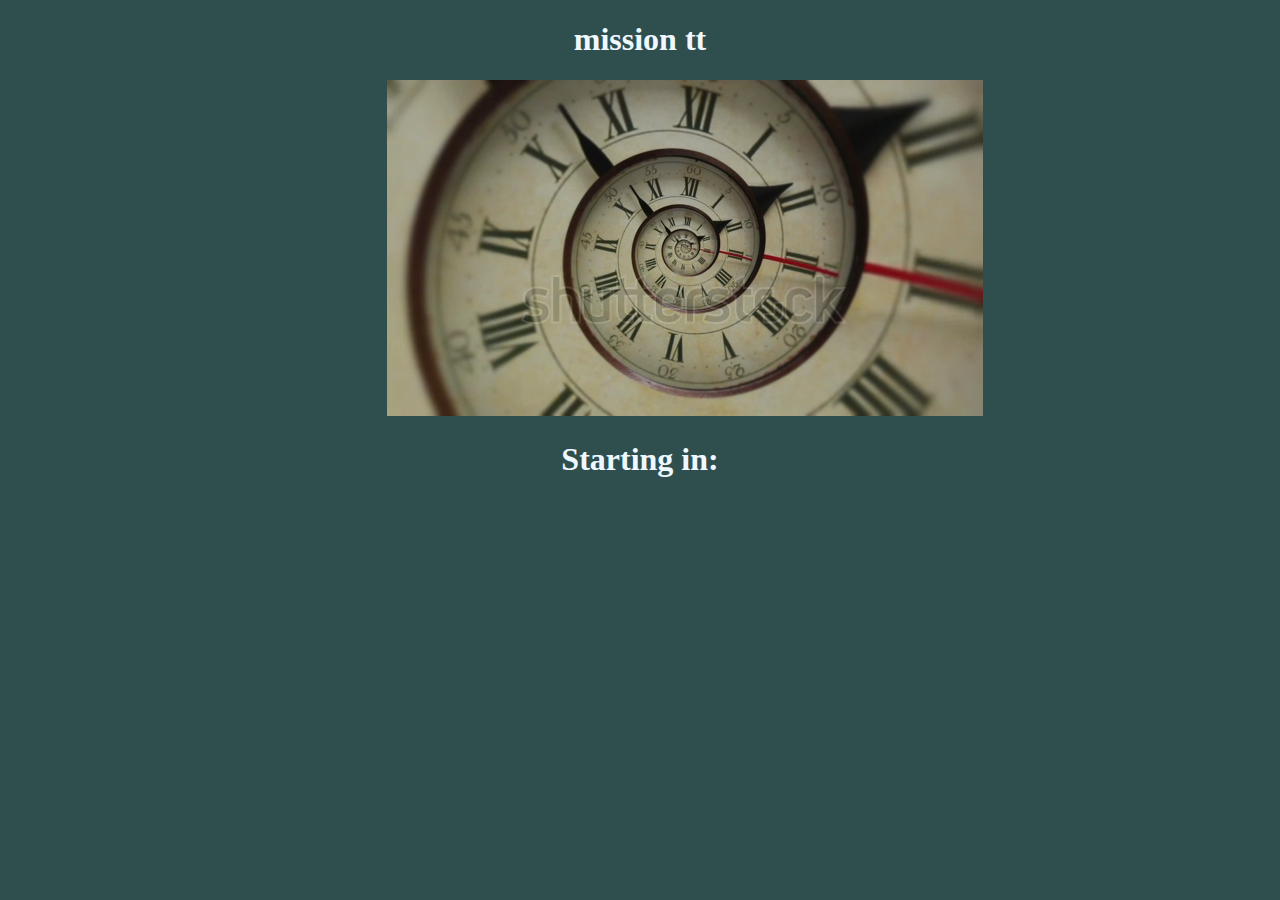
==== home-1.html @ 6729f0ba "Add files via upload" ====
<!DOCTYPE html>
<html>
<head>
	<link rel="stylesheet" href="index.css">
	<meta name="viewport" content="width=device-width, initial-scale=1.0"> 
	<title>Mission TT</title>
</head>
<body>
	<iframe src="./assets/time-machine.ogg" allow="autoplay" style="display:none" id="iframeAudio">
	</iframe> 
	<audio autoplay="autoplay">
		<source src="./assets/time-machine.ogg" type="audio/ogg">
		Your browser does not support the audio element.
	  </audio>
	 
	<div class="center">
		<H1>mission tt</H1>
	<video autoplay muted loop>
		<source src="./assets/stock-footage-droste-effect-clock.webm" type="video/webm">
	  Your browser does not support the video tag.
	  </video>
	  <h1>Starting in: </h1>
	  <h1 id="demo"></h1>
	</div>
	
</body>
</html>
---- index.css ----
@font-face {
  font-family: 'Rubik';
  src: url('Rubik-VariableFont_wght.ttf') format('truetype');
}

@font-face {
  font-family: 'Karla';
  src: url('Karla-VariableFont_wght.ttf') format('truetype');
}

@font-face {
  font-family: 'Mentalist';
  src: url('Mentalist.otf') format('opentype');
}

body{
	background-color: darkslategray;
}

.height{
	height: 100px;
}

header {
	display: flex;
	justify-content: space-between;
}

h1{
	color: aliceblue;
	font-family: 'Mentalist';
}

h2{
	color: black;
	font-family: 'Mentalist';
}

#demo{
	color: black;
}

.center {
	text-align: center;
	display: block;
	margin-left: auto;
	margin-right: auto;
	width: 40%;
  }
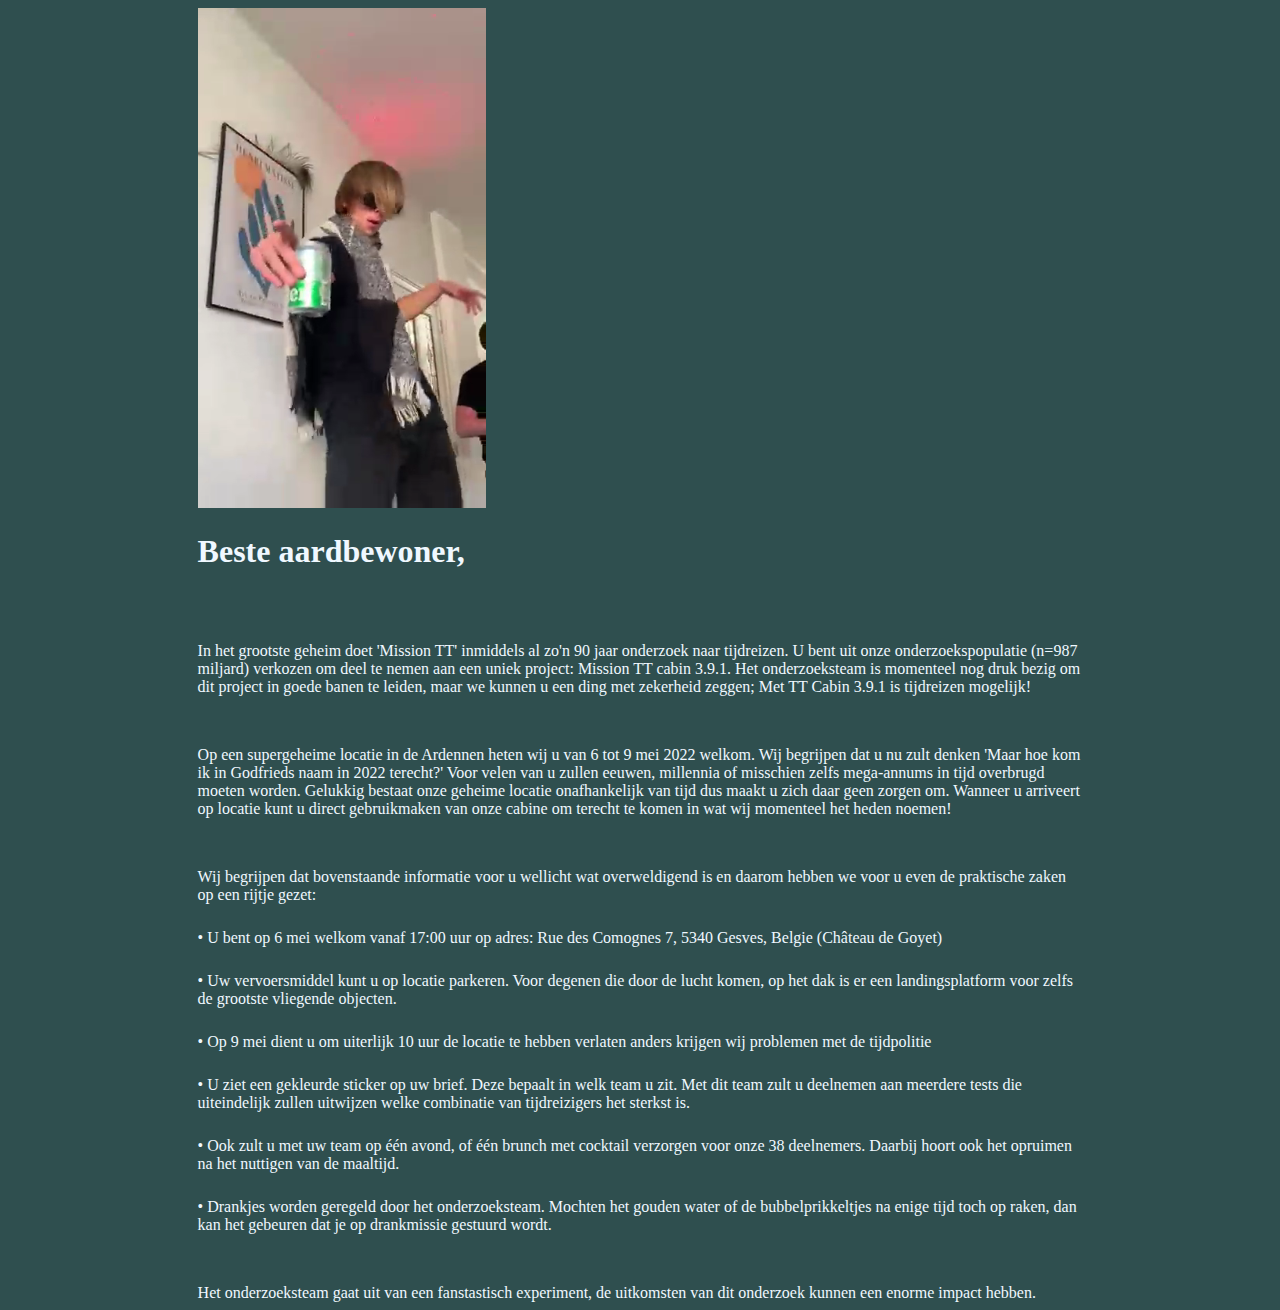
==== commit 7cb34f9a: "Add files via upload" ====
--- a/home-1.html
+++ b/home-1.html
@@ -6,21 +6,61 @@
 	<title>Mission TT</title>
 </head>
 <body>
-	<iframe src="./assets/time-machine.ogg" allow="autoplay" style="display:none" id="iframeAudio">
-	</iframe> 
-	<audio autoplay="autoplay">
-		<source src="./assets/time-machine.ogg" type="audio/ogg">
-		Your browser does not support the audio element.
-	  </audio>
+        <audio autoplay="autoplay">
+            <source src="./assets/time-machine.ogg" type="audio/ogg">
+            Your browser does not support the audio element.
+          </audio>
+    
+    
 	 
-	<div class="center">
-		<H1>mission tt</H1>
-	<video autoplay muted loop>
-		<source src="./assets/stock-footage-droste-effect-clock.webm" type="video/webm">
-	  Your browser does not support the video tag.
-	  </video>
-	  <h1>Starting in: </h1>
-	  <h1 id="demo"></h1>
+	<div class="centerhome">
+        <video autoplay muted loop height="500px" >
+            <source src="./assets/jelmair2.mp4" type="video/mp4">
+          Your browser does not support the video tag.
+          </video>
+        <h1>
+            Beste aardbewoner,
+        </h1>
+        <div class="heighthalf"></div>
+        <div id="brieftext">
+            In het grootste geheim doet 'Mission TT' inmiddels al zo'n 90 jaar onderzoek naar tijdreizen. U bent uit onze onderzoekspopulatie (n=987 miljard) verkozen om deel te nemen aan een uniek project: Mission TT cabin 3.9.1. Het onderzoeksteam is momenteel nog druk bezig om dit project in goede banen te leiden, maar we kunnen u een ding met zekerheid zeggen; Met TT Cabin 3.9.1 is tijdreizen mogelijk!
+        </div>
+        <div class="heighthalf"></div>
+        <div id="brieftext">
+            Op een supergeheime locatie in de Ardennen heten wij u van 6 tot 9 mei 2022 welkom. Wij begrijpen dat u nu zult denken 'Maar hoe kom ik in Godfrieds naam in 2022 terecht?' Voor velen van u zullen eeuwen, millennia of misschien zelfs mega-annums in tijd overbrugd moeten worden. Gelukkig bestaat onze geheime locatie onafhankelijk van tijd dus maakt u zich daar geen zorgen om. Wanneer u arriveert op locatie kunt u direct gebruikmaken van onze cabine om terecht te komen in wat wij momenteel het heden noemen!
+        </div>
+        <div class="heighthalf"></div>
+        <div id="brieftext">
+            Wij begrijpen dat bovenstaande informatie voor u wellicht wat overweldigend is en daarom hebben we voor u even de praktische zaken op een rijtje gezet:
+        </div>
+        <div class="heightquarter"></div>
+        <div id="brieftext">
+            •	U bent op 6 mei welkom vanaf 17:00 uur op adres: Rue des Comognes 7, 5340 Gesves, Belgie (Château de Goyet) 
+        </div>
+        <div class="heightquarter"></div>
+        <div id="brieftext">
+            •	Uw vervoersmiddel kunt u op locatie parkeren. Voor degenen die door de lucht komen, op het dak is er een landingsplatform voor zelfs de grootste vliegende objecten.
+        </div>
+        <div class="heightquarter"></div>
+        <div id="brieftext">
+            •	Op 9 mei dient u om uiterlijk 10 uur de locatie te hebben verlaten anders krijgen wij problemen met de tijdpolitie
+        </div>
+        <div class="heightquarter"></div>
+        <div id="brieftext">
+            •	U ziet een gekleurde sticker op uw brief. Deze bepaalt in welk team u zit. Met dit team zult u deelnemen aan meerdere tests die uiteindelijk zullen uitwijzen welke combinatie van tijdreizigers het sterkst is. 
+        </div>
+        <div class="heightquarter"></div>
+        <div id="brieftext">
+            •	Ook zult u met uw team op één avond, of één brunch met cocktail verzorgen voor onze 38 deelnemers. Daarbij hoort ook het opruimen na het nuttigen van de maaltijd.
+        </div>
+        <div class="heightquarter"></div>
+        <div id="brieftext">
+            •	Drankjes worden geregeld door het onderzoeksteam. Mochten het gouden water of de bubbelprikkeltjes na enige tijd toch op raken, dan kan het gebeuren dat je op drankmissie gestuurd wordt.
+        </div>
+        <div class="heighthalf"></div>
+        <div id="brieftext">
+            Het onderzoeksteam gaat uit van een fanstastisch experiment, de uitkomsten van dit onderzoek kunnen een enorme impact hebben.
+        </div>
 	</div>
 	
 </body>
--- a/index.css
+++ b/index.css
@@ -21,6 +21,15 @@
 	height: 100px;
 }
 
+
+.heighthalf{
+	height: 50px;
+}
+
+.heightquarter{
+	height: 25px;
+}
+
 header {
 	display: flex;
 	justify-content: space-between;
@@ -29,6 +38,12 @@
 h1{
 	color: aliceblue;
 	font-family: 'Mentalist';
+}
+
+#brieftext{
+	font-size: 10;
+	color: aliceblue;
+	font-family: 'Mentalist';	 
 }
 
 h2{
@@ -46,4 +61,12 @@
 	margin-left: auto;
 	margin-right: auto;
 	width: 40%;
+  }
+
+  .centerhome {
+	text-align: left;
+	display: block;
+	margin-left: auto;
+	margin-right: auto;
+	width: 70%;
   }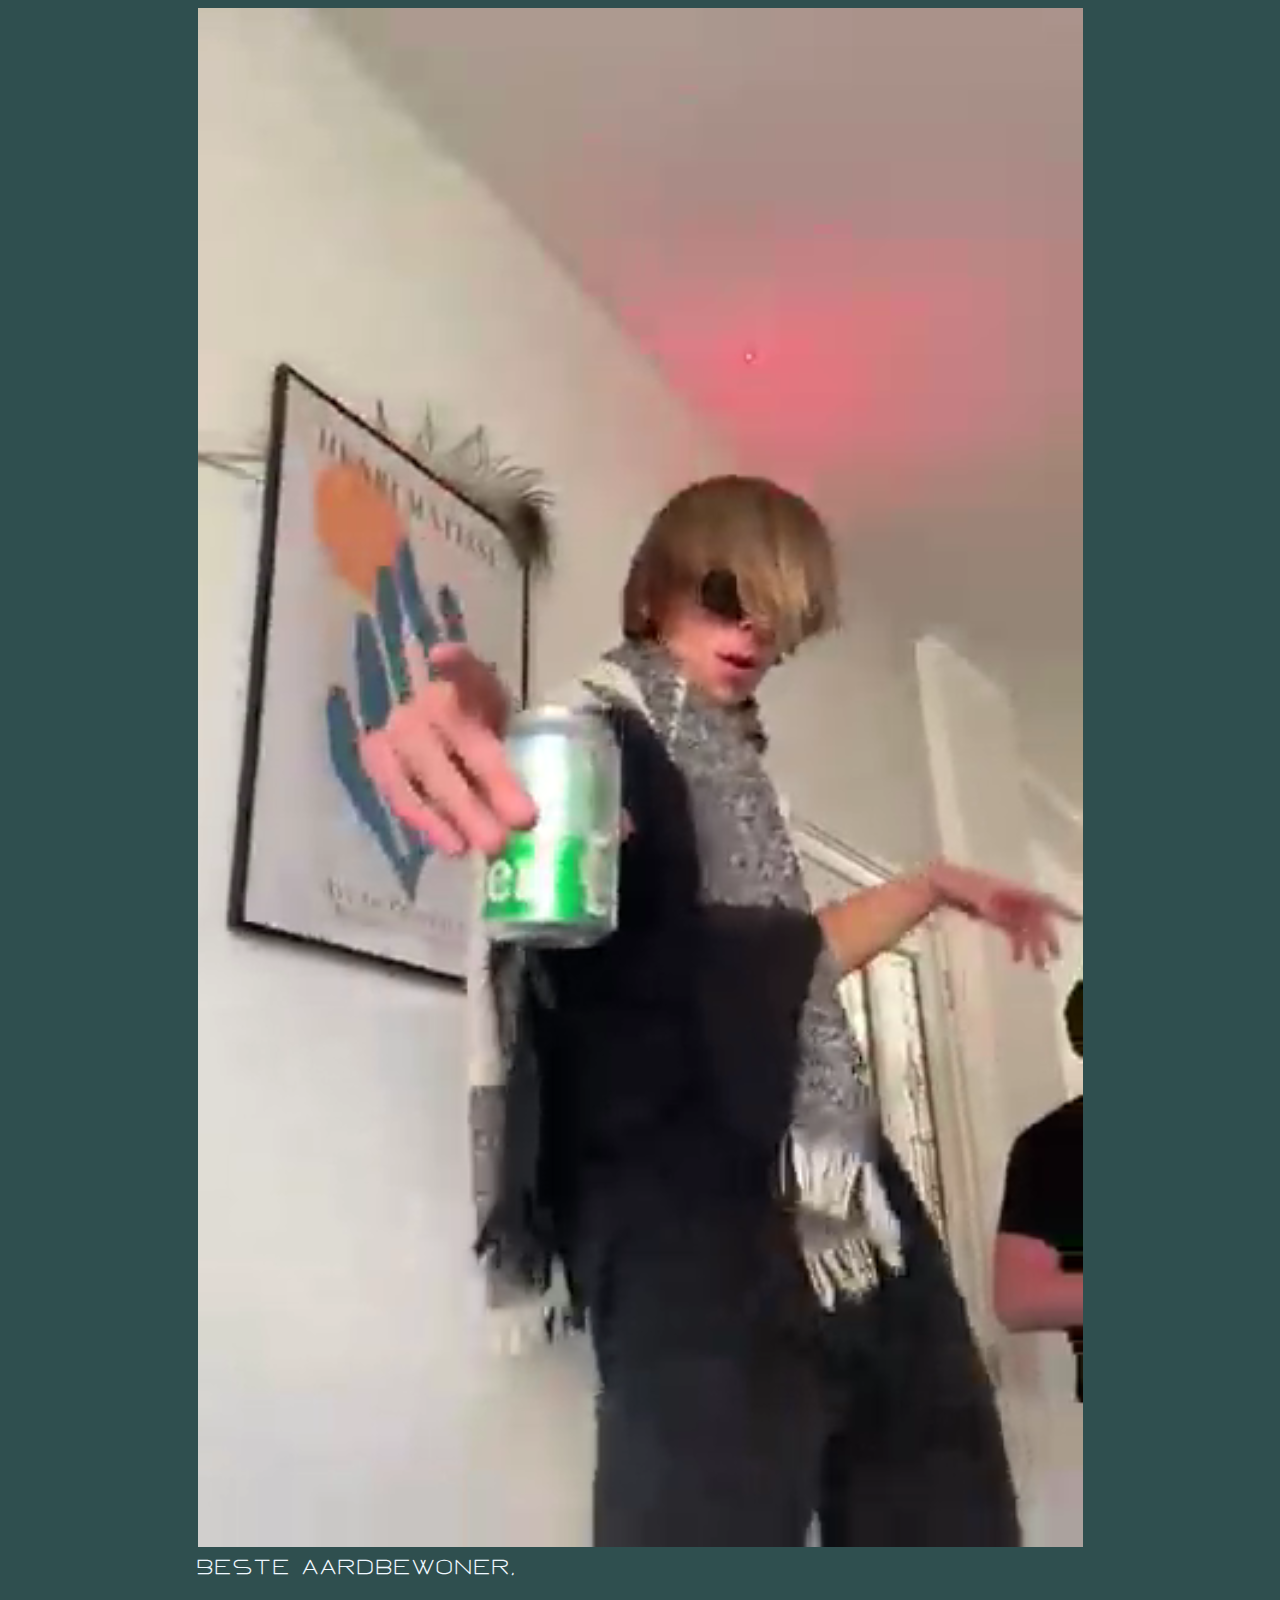
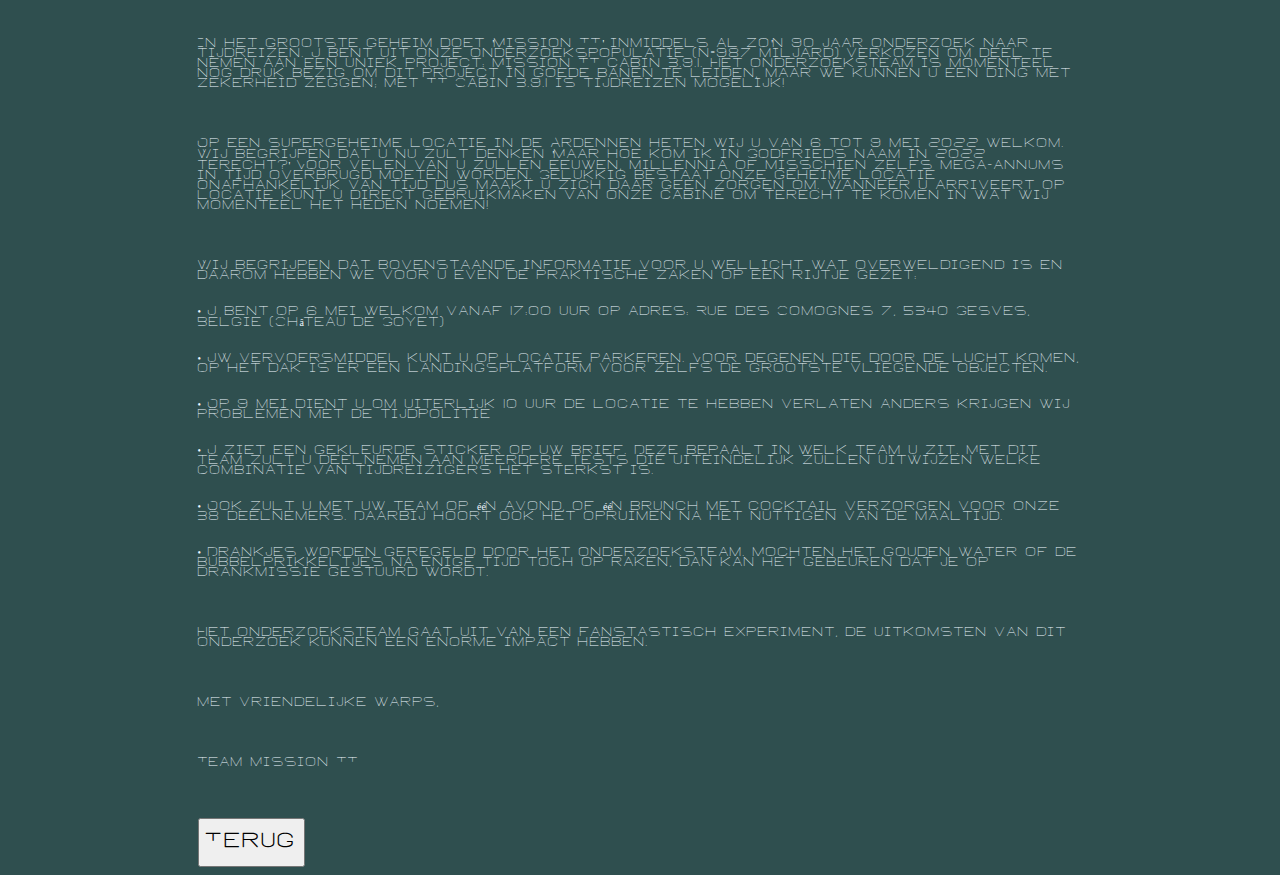
==== commit e36e3970: "Add files via upload" ====
--- a/home-1.html
+++ b/home-1.html
@@ -2,19 +2,22 @@
 <html>
 <head>
 	<link rel="stylesheet" href="index.css">
+    <link rel="stylesheet" href="https://fonts.googleapis.com/css?family=Orbitron">
 	<meta name="viewport" content="width=device-width, initial-scale=1.0"> 
 	<title>Mission TT</title>
 </head>
 <body>
+
+    <iframe src="./assets/Tijdmachine-new-intro.mp3" allow="autoplay" style="display:none" id="iframeAudio"></iframe>
         <audio autoplay="autoplay">
-            <source src="./assets/time-machine.ogg" type="audio/ogg">
+            <source src="./assets/Tijdmachine-new-intro.mp3" type="audio/mp3">
             Your browser does not support the audio element.
           </audio>
     
     
 	 
 	<div class="centerhome">
-        <video autoplay muted loop height="500px" >
+        <video autoplay muted loop width="100%" >
             <source src="./assets/jelmair2.mp4" type="video/mp4">
           Your browser does not support the video tag.
           </video>
@@ -61,6 +64,16 @@
         <div id="brieftext">
             Het onderzoeksteam gaat uit van een fanstastisch experiment, de uitkomsten van dit onderzoek kunnen een enorme impact hebben.
         </div>
+        <div class="heighthalf"></div>
+        <div id="brieftext">
+          Met vriendelijke warps,
+        </div>
+        <div class="heighthalf"></div>
+        <div id="brieftext">
+          Team Mission TT
+        </div>
+        <div class="heighthalf"></div>
+        <a href="./index.html"><button><h2>Terug</h2></button></a>
 	</div>
 	
 </body>
--- a/index.css
+++ b/index.css
@@ -1,16 +1,7 @@
-@font-face {
-  font-family: 'Rubik';
-  src: url('Rubik-VariableFont_wght.ttf') format('truetype');
-}
-
-@font-face {
-  font-family: 'Karla';
-  src: url('Karla-VariableFont_wght.ttf') format('truetype');
-}
-
 @font-face {
   font-family: 'Mentalist';
-  src: url('Mentalist.otf') format('opentype');
+  src: url('./assets/Mentalist.woff2') format ('woff2'),
+  url('./assets/Mentalist.ttf') format('truetype');
 }
 
 body{
@@ -38,10 +29,17 @@
 h1{
 	color: aliceblue;
 	font-family: 'Mentalist';
+	font-size: medium;
 }
 
 #brieftext{
-	font-size: 10;
+	font-size: 10px;
+	color: aliceblue;
+	font-family: 'Mentalist';	 
+}
+
+#paktext{
+	font-size: 15px;
 	color: aliceblue;
 	font-family: 'Mentalist';	 
 }
@@ -49,18 +47,21 @@
 h2{
 	color: black;
 	font-family: 'Mentalist';
+	font-size: medium;
 }
 
 #demo{
 	color: black;
 }
 
+
 .center {
 	text-align: center;
 	display: block;
 	margin-left: auto;
 	margin-right: auto;
-	width: 40%;
+	width: 80%;
+	padding: 10%;
   }
 
   .centerhome {
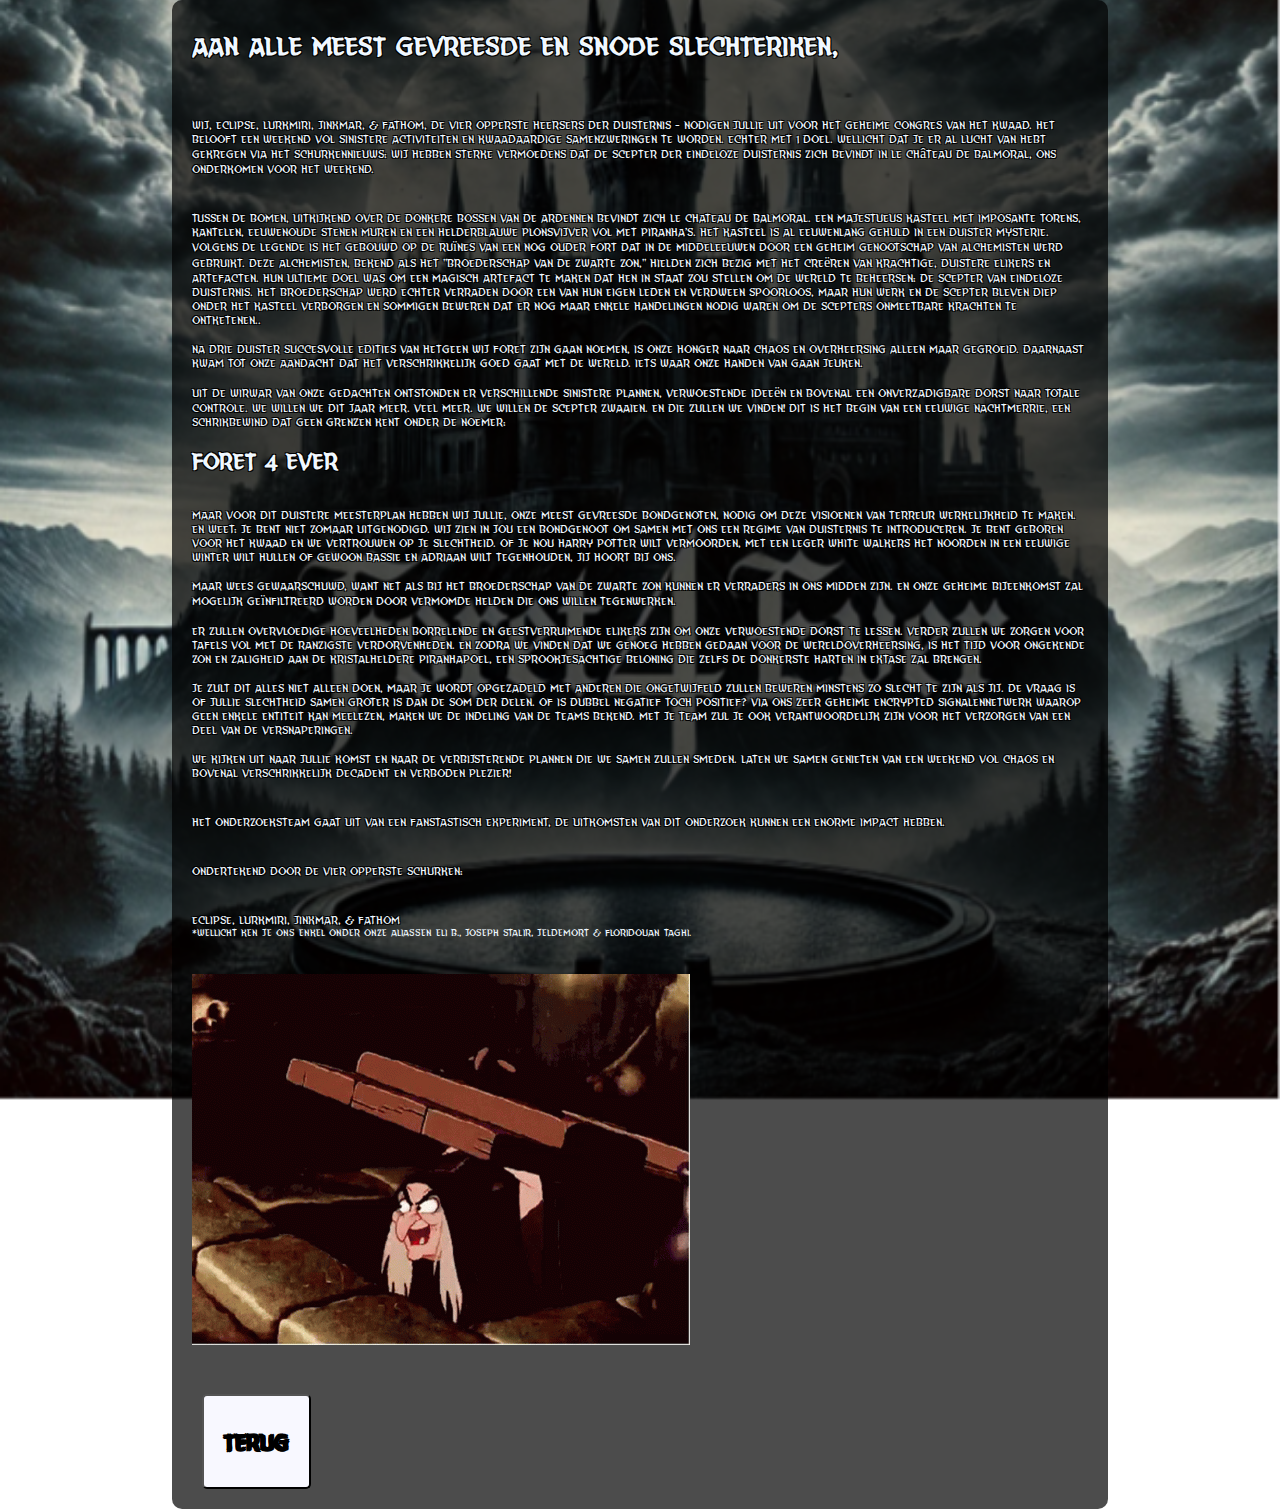
==== commit 14c8620a: "evil" ====
--- a/home-1.html
+++ b/home-1.html
@@ -2,14 +2,11 @@
 <html>
 <head>
 	<link rel="stylesheet" href="index.css">
-    <link rel="stylesheet" href="https://fonts.googleapis.com/css?family=Orbitron">
 	<meta name="viewport" content="width=device-width, initial-scale=1.0"> 
 	<title>Mission TT</title>
 </head>
 <body>
-
-    <iframe src="./assets/Tijdmachine-new-intro.mp3" allow="autoplay" style="display:none" id="iframeAudio"></iframe>
-        <audio autoplay="autoplay">
+         <audio autoplay="autoplay">
             <source src="./assets/Tijdmachine-new-intro.mp3" type="audio/mp3">
             Your browser does not support the audio element.
           </audio>
@@ -17,48 +14,43 @@
     
 	 
 	<div class="centerhome">
-        <video autoplay muted loop width="100%" >
-            <source src="./assets/jelmair2.mp4" type="video/mp4">
-          Your browser does not support the video tag.
-          </video>
         <h1>
-            Beste aardbewoner,
+            Aan alle meest gevreesde en snode slechteriken,
         </h1>
         <div class="heighthalf"></div>
         <div id="brieftext">
-            In het grootste geheim doet 'Mission TT' inmiddels al zo'n 90 jaar onderzoek naar tijdreizen. U bent uit onze onderzoekspopulatie (n=987 miljard) verkozen om deel te nemen aan een uniek project: Mission TT cabin 3.9.1. Het onderzoeksteam is momenteel nog druk bezig om dit project in goede banen te leiden, maar we kunnen u een ding met zekerheid zeggen; Met TT Cabin 3.9.1 is tijdreizen mogelijk!
+            Wij, Eclipse, Lurkmiri, Jinxmar, & Fathom, de vier opperste heersers der duisternis - nodigen jullie uit voor het geheime congres van het kwaad. Het belooft een weekend vol sinistere activiteiten en kwaadaardige samenzweringen te worden. Echter met 1 doel. Wellicht dat je er al lucht van hebt gekregen via het schurkennieuws: Wij hebben sterke vermoedens dat De Scepter der Eindeloze Duisternis zich bevindt in Le Château de Balmoral, ons onderkomen voor het weekend.
         </div>
         <div class="heighthalf"></div>
         <div id="brieftext">
-            Op een supergeheime locatie in de Ardennen heten wij u van 6 tot 9 mei 2022 welkom. Wij begrijpen dat u nu zult denken 'Maar hoe kom ik in Godfrieds naam in 2022 terecht?' Voor velen van u zullen eeuwen, millennia of misschien zelfs mega-annums in tijd overbrugd moeten worden. Gelukkig bestaat onze geheime locatie onafhankelijk van tijd dus maakt u zich daar geen zorgen om. Wanneer u arriveert op locatie kunt u direct gebruikmaken van onze cabine om terecht te komen in wat wij momenteel het heden noemen!
-        </div>
-        <div class="heighthalf"></div>
-        <div id="brieftext">
-            Wij begrijpen dat bovenstaande informatie voor u wellicht wat overweldigend is en daarom hebben we voor u even de praktische zaken op een rijtje gezet:
+            Tussen de bomen, uitkijkend over de donkere bossen van de Ardennen bevindt zich Le Chateau de Balmoral. Een majestueus kasteel met imposante torens, kantelen, eeuwenoude stenen muren en een helderblauwe plonsvijver vol met piranha’s. Het kasteel is al eeuwenlang gehuld in een duister mysterie. Volgens de legende is het gebouwd op de ruïnes van een nog ouder fort dat in de Middeleeuwen door een geheim genootschap van alchemisten werd gebruikt. Deze alchemisten, bekend als het "Broederschap van de Zwarte Zon," hielden zich bezig met het creëren van krachtige, duistere elixers en artefacten. Hun ultieme doel was om een magisch artefact te maken dat hen in staat zou stellen om de wereld te beheersen: de Scepter van Eindeloze Duisternis. Het Broederschap werd echter verraden door een van hun eigen leden en verdween spoorloos, maar hun werk en de scepter bleven diep onder het kasteel verborgen en sommigen beweren dat er nog maar enkele handelingen nodig waren om de Scepters onmeetbare krachten te ontketenen..
         </div>
         <div class="heightquarter"></div>
         <div id="brieftext">
-            •	U bent op 6 mei welkom vanaf 17:00 uur op adres: Rue des Comognes 7, 5340 Gesves, Belgie (Château de Goyet) 
+            Na drie duister succesvolle edities van hetgeen wij Foret zijn gaan noemen, is onze honger naar chaos en overheersing alleen maar gegroeid. Daarnaast kwam tot onze aandacht dat het verschrikkelijk goed gaat met de wereld. Iets waar onze handen van gaan jeuken.
         </div>
         <div class="heightquarter"></div>
         <div id="brieftext">
-            •	Uw vervoersmiddel kunt u op locatie parkeren. Voor degenen die door de lucht komen, op het dak is er een landingsplatform voor zelfs de grootste vliegende objecten.
+            Uit de wirwar van onze gedachten ontstonden er verschillende sinistere plannen, verwoestende ideeën en bovenal een onverzadigbare dorst naar totale controle. We willen we dit jaar meer. Veel meer. We willen de scepter zwaaien. En die zullen we vinden! Dit is het begin van een eeuwige nachtmerrie, een schrikbewind dat geen grenzen kent onder de noemer: <h1>FORET 4 EVER</h1>
         </div>
         <div class="heightquarter"></div>
         <div id="brieftext">
-            •	Op 9 mei dient u om uiterlijk 10 uur de locatie te hebben verlaten anders krijgen wij problemen met de tijdpolitie
+            Maar voor dit duistere meesterplan hebben wij jullie, onze meest gevreesde bondgenoten, nodig om deze visioenen van terreur werkelijkheid te maken. En weet: Je bent niet zomaar uitgenodigd. Wij zien in jou een bondgenoot om samen met ons een regime van duisternis te introduceren. Je bent geboren voor het kwaad en we vertrouwen op je slechtheid. Of je nou Harry Potter wilt vermoorden, met een leger white walkers het Noorden in een eeuwige winter wilt hullen of gewoon Bassie en Adriaan wilt tegenhouden, jij hoort bij ons.
         </div>
         <div class="heightquarter"></div>
         <div id="brieftext">
-            •	U ziet een gekleurde sticker op uw brief. Deze bepaalt in welk team u zit. Met dit team zult u deelnemen aan meerdere tests die uiteindelijk zullen uitwijzen welke combinatie van tijdreizigers het sterkst is. 
+            Maar wees gewaarschuwd, want net als bij het Broederschap van de Zwarte Zon kunnen er verraders in ons midden zijn. En onze geheime bijeenkomst zal mogelijk geïnfiltreerd worden door vermomde helden die ons willen tegenwerken.     </div>
+        <div class="heightquarter"></div>
+        <div id="brieftext">
+            Er zullen overvloedige hoeveelheden borrelende en geestverruimende elixers zijn om onze verwoestende dorst te lessen. Verder zullen we zorgen voor tafels vol met de ranzigste verdorvenheden. En zodra we vinden dat we genoeg hebben gedaan voor de wereldoverheersing, is het tijd voor ongekende zon en zaligheid aan de kristalheldere piranhapoel, een sprookjesachtige beloning die zelfs de donkerste harten in extase zal brengen.
         </div>
         <div class="heightquarter"></div>
         <div id="brieftext">
-            •	Ook zult u met uw team op één avond, of één brunch met cocktail verzorgen voor onze 38 deelnemers. Daarbij hoort ook het opruimen na het nuttigen van de maaltijd.
+            Je zult dit alles niet alleen doen, maar je wordt opgezadeld met anderen die ongetwijfeld zullen beweren minstens zo slecht te zijn als jij. De vraag is of jullie slechtheid samen groter is dan de som der delen. Of is dubbel negatief toch positief? Via ons zeer geheime encrypted signalennetwerk waarop geen enkele entiteit kan meelezen, maken we de indeling van de teams bekend. Met je team zul je ook verantwoordelijk zijn voor het verzorgen van een deel van de versnaperingen.
         </div>
         <div class="heightquarter"></div>
         <div id="brieftext">
-            •	Drankjes worden geregeld door het onderzoeksteam. Mochten het gouden water of de bubbelprikkeltjes na enige tijd toch op raken, dan kan het gebeuren dat je op drankmissie gestuurd wordt.
+            We kijken uit naar jullie komst en naar de verbijsterende plannen die we samen zullen smeden. Laten we samen genieten van een weekend vol chaos en bovenal verschrikkelijk decadent en verboden plezier!
         </div>
         <div class="heighthalf"></div>
         <div id="brieftext">
@@ -66,12 +58,17 @@
         </div>
         <div class="heighthalf"></div>
         <div id="brieftext">
-          Met vriendelijke warps,
+            Ondertekend door de Vier Opperste Schurken:
         </div>
         <div class="heighthalf"></div>
         <div id="brieftext">
-          Team Mission TT
+            Eclipse, Lurkmiri, Jinxmar, & Fathom
         </div>
+        <div id="brieftextklein">
+            *Wellicht ken je ons enkel onder onze aliassen Eli B., Joseph StaLir, Jeldemort & Floridouan Taghi.
+        </div>
+        <div class="heighthalf"></div>
+        <img src="./assets/evil-witch-laugh.gif" alt="Local GIF">
         <div class="heighthalf"></div>
         <a href="./index.html"><button><h2>Terug</h2></button></a>
 	</div>
--- a/index.css
+++ b/index.css
@@ -1,24 +1,118 @@
 @font-face {
-  font-family: 'Mentalist';
-  src: url('./assets/Mentalist.woff2') format ('woff2'),
-  url('./assets/Mentalist.ttf') format('truetype');
+  font-family: 'StraightToHell';
+  src: url('./assets/StraightToHellBB.ttf') format('woff2'),
+  url('./assets/StraightToHellBB.ttf') format('truetype');
 }
 
 body{
-	background-color: darkslategray;
+	background-color: #181818;
+	background: url('./assets/foret-forever.png') no-repeat center center fixed;
+    background-size: cover;
+	color: white;
+	margin: 0;
+	padding: 0;
 }
 
+.audio-controls {
+	display: flex;
+	justify-content: center;
+	align-items: center;
+	margin-top: 20px;
+}
+.audio-controls button {
+	background-color: rgba(172, 0, 0, 0.0);
+	color: red;
+	border: none;
+	padding: 10px 20px;
+	margin: 0 10px;
+	font-size: 16px;
+	cursor: pointer;
+	border-radius: 5px;
+	display: flex;
+	align-items: center;
+	transition: background-color 0.3s ease;
+}
+.audio-controls button:hover {
+	background-color: rgba(255, 255, 255, 0.5);
+	color: black;
+}
+.audio-controls i {
+	margin-right: 8px;
+}
+
+#content.hidden {
+    display: none;
+}
+
+#content.visible {
+    opacity: 1;
+}
+
+.center {
+    text-align: center;
+    color: white;
+    padding: 20px;
+    border-radius: 10px;
+}
+
+.centerhome {
+	background: rgba(0, 0, 0, 0.7);
+	padding-left: 20px;
+	padding-right: 20px;
+	padding-top: 10px;
+	padding-bottom: 10px;
+	border-radius: 10px;
+}
+
+button {
+    padding: 10px 20px;
+    margin: 10px;
+    font-size: 18px;
+	border-radius: 5px;
+	background: ghostwhite;
+    cursor: crosshair;
+	font-family: 'StraightToHell';
+}
+
+.height {
+    height: 20px;
+}
+
+#overlay {
+    position: absolute;
+    top: 0;
+    left: 0;
+    height: 100%;
+    width: 100%;
+    display: flex;
+    justify-content: center;
+    align-items: center;
+    background: rgba(0, 0, 0, 0.7);
+    z-index: 10;
+}
+
+#overlay button {
+    padding: 20px 40px;
+    font-size: 24px;
+    cursor: pointer;
+    background: white;
+	font-family: 'StraightToHell';
+    border: none;
+    border-radius: 5px;
+}
+
+
 .height{
-	height: 100px;
+	height: 75px;
 }
 
 
 .heighthalf{
-	height: 50px;
+	height: 35px;
 }
 
 .heightquarter{
-	height: 25px;
+	height: 15px;
 }
 
 header {
@@ -28,30 +122,56 @@
 
 h1{
 	color: aliceblue;
-	font-family: 'Mentalist';
-	font-size: medium;
+	font-family: 'StraightToHell';
+	font-style: 'bold';
+	text-shadow: 
+	-1px -1px 0 #000,  
+	1px -1px 0 #000,
+	-1px 1px 0 #000,
+	1px 1px 0 #000;
+}
+
+.bullet-point {
+	margin-bottom: 20px;
 }
 
 #brieftext{
-	font-size: 10px;
+	font-size: 14px;
 	color: aliceblue;
-	font-family: 'Mentalist';	 
+	font-family: 'StraightToHell'; 
+	text-shadow: 
+	-1px -1px 0 #000,  
+	1px -1px 0 #000,
+	-1px 1px 0 #000,
+	1px 1px 0 #000;
+}
+#brieftextklein{
+	font-size: 12px;
+	color: aliceblue;
+	font-family: 'StraightToHell'; 
+
 }
 
 #paktext{
 	font-size: 15px;
 	color: aliceblue;
-	font-family: 'Mentalist';	 
+	font-family: 'StraightToHell';
 }
 
 h2{
 	color: black;
-	font-family: 'Mentalist';
-	font-size: medium;
+	font-family: 'StraightToHell';
+	font-style: 'bold';
+	text-shadow: 
+	-1px -1px 0 #000,  
+	1px -1px 0 #000,
+	-1px 1px 0 #000,
+	1px 1px 0 #000;
 }
 
 #demo{
-	color: black;
+	color: rgb(163, 0, 0);
+	font-size: 2rem;
 }
 
 
@@ -70,4 +190,4 @@
 	margin-left: auto;
 	margin-right: auto;
 	width: 70%;
-  }+  }
